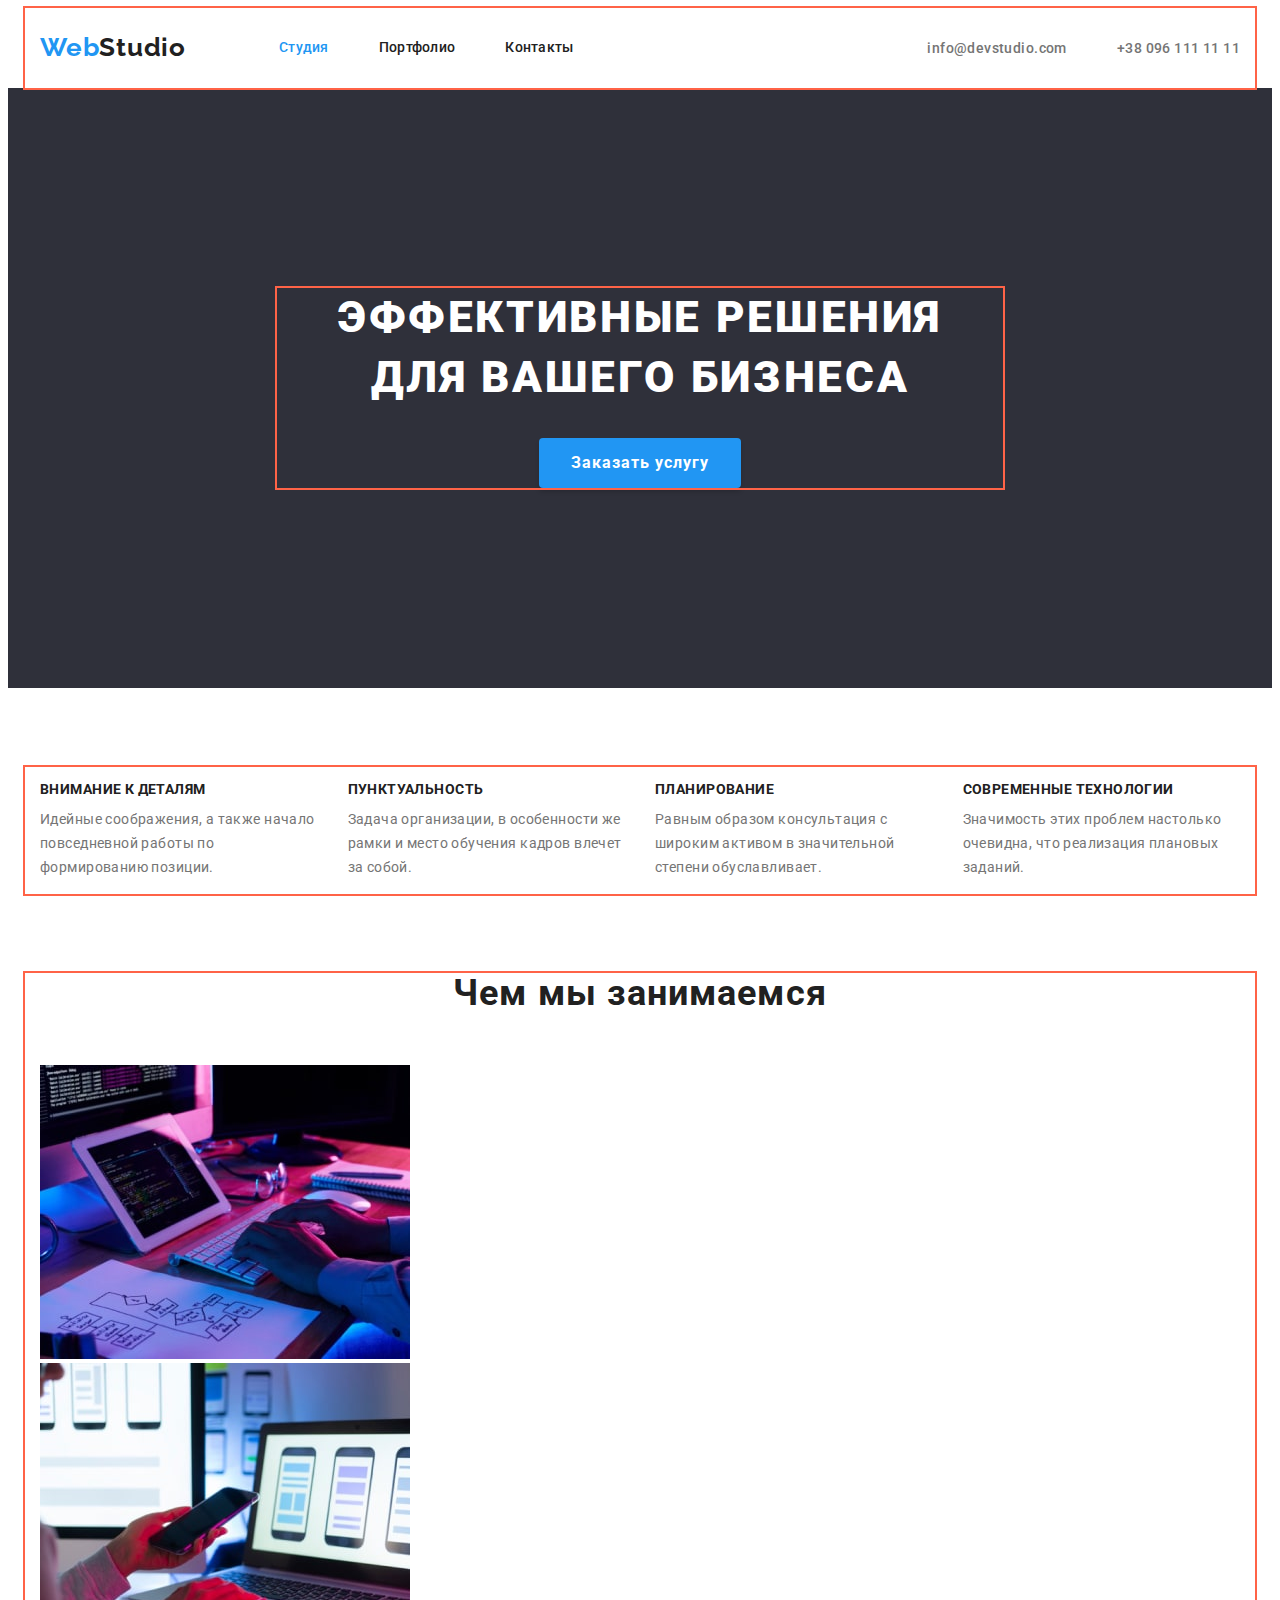
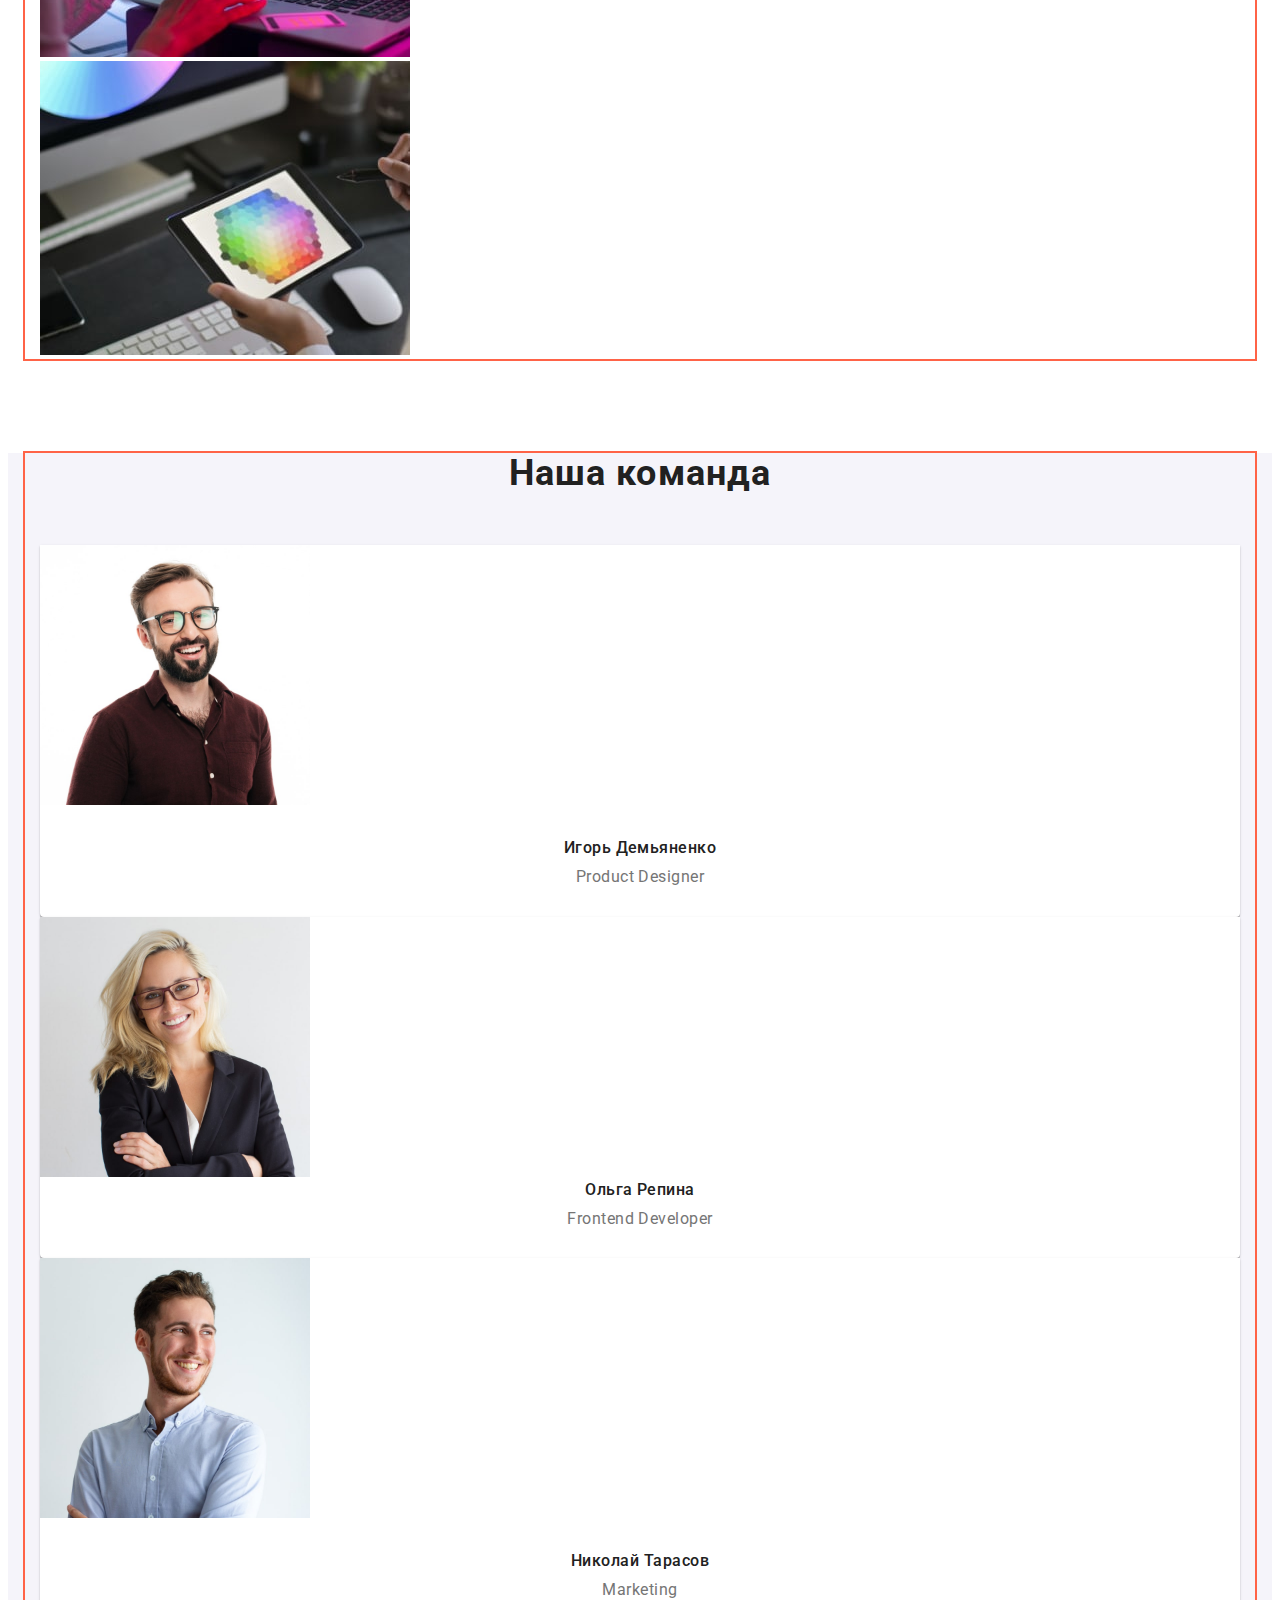
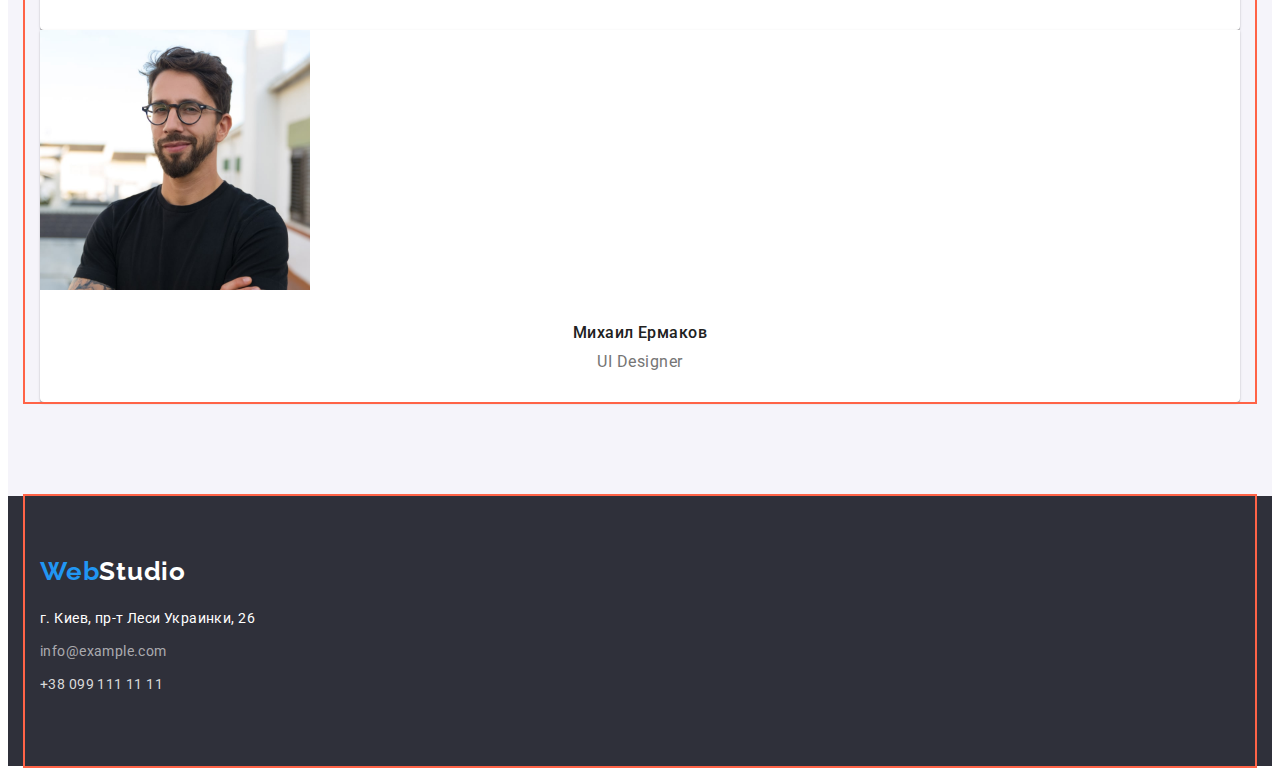
==== index.html @ 663b3d49 "add flex footer" ====
<!DOCTYPE html>
<html lang="ru">
  <head>
    <meta charset="UTF-8" />
    <meta http-equiv="X-UA-Compatible" content="IE=edge" />
    <meta name="viewport" content="width=device-width, initial-scale=1.0" />
    <title>WebStudio</title>
    <link rel="preconnect" href="https://fonts.googleapis.com" />
    <link rel="preconnect" href="https://fonts.gstatic.com" crossorigin />
    <link
      href="https://fonts.googleapis.com/css2?family=Raleway:wght@700&family=Roboto:wght@400;500;700;900&display=swap"
      rel="stylesheet"
    />
    <link
      rel="stylesheet"
      href="https://cdnjs.cloudflare.com/ajax/libs/modern-normalize/1.1.0/modern-normalize.min.css"
      integrity="sha512-wpPYUAdjBVSE4KJnH1VR1HeZfpl1ub8YT/NKx4PuQ5NmX2tKuGu6U/JRp5y+Y8XG2tV+wKQpNHVUX03MfMFn9Q=="
      crossorigin="anonymous"
      referrerpolicy="no-referrer"
    />
    <link rel="stylesheet" href="./css/styles.css" />
  </head>
  <body>
    <header class="header">
      <div class="container page-studia">
        <a href="./index.html" lang="en" class="header-web link"
          >Web<span class="header-studio">Studio</span>
        </a>
        <nav>
          <ul class="header-list list">
            <li class="list-item">
              <a href="./index.html" class="header-item link current">Студия</a>
            </li>
            <li class="list-item">
              <a href="./portfolio.html" class="header-item link">Портфолио</a>
            </li>
            <li class="list-item"><a href="#" class="header-item link">Контакты</a></li>
          </ul>
        </nav>
        <ul class="header-nav list">
          <li class="nav">
            <a href="mailto:info@devstudio.com" class="header-email link">info@devstudio.com</a>
          </li>
          <li class="nav">
            <a href="tel:+380961111111" class="header-tel link">+38 096 111 11 11</a>
          </li>
        </ul>
      </div>
    </header>
    <main>
      <section class="main">
        <div class="container">
          <h1 class="main-title">Эффективные решения для вашего бизнеса</h1>
          <button type="button" class="main-btn pointer">Заказать услугу</button>
        </div>
      </section>
      <section class="features">
        <div class="container">
          <h2 class="hidden-title visually-hidden">Цели</h2>
          <ul class="special list">
            <li class="section-list">
              <h3 class="item-subtitle">Внимание к деталям</h3>
              <p class="section-text">
                Идейные соображения, а также начало повседневной работы по формированию позиции.
              </p>
            </li>
            <li class="section-list">
              <h3 class="item-subtitle">Пунктуальность</h3>
              <p class="section-text">
                Задача организации, в особенности же рамки и место обучения кадров влечет за собой.
              </p>
            </li>
            <li class="section-list">
              <h3 class="item-subtitle">Планирование</h3>
              <p class="section-text">
                Равным образом консультация с широким активом в значительной степени обуславливает.
              </p>
            </li>
            <li class="section-list">
              <h3 class="item-subtitle">Современные технологии</h3>
              <p class="section-text">
                Значимость этих проблем настолько очевидна, что реализация плановых заданий.
              </p>
            </li>
          </ul>
        </div>
      </section>
      <section class="work">
        <div class="container">
          <h2 class="title">Чем мы занимаемся</h2>
          <ul class="photo list">
            <li class="photo-item">
              <img src="./images/work-img-1.jpg" alt="website skeleton" width="370" height="294" />
            </li>
            <li class="photo-item">
              <img
                src="./images/work-img-2.jpg"
                alt="image on a mobile device"
                width="370"
                height="294"
              />
            </li>
            <li class="photo-item">
              <img src="./images/work-img-3.jpg" alt="graphic design" width="370" height="294" />
            </li>
          </ul>
        </div>
      </section>
      <section class="section-team">
        <div class="container">
          <h2 class="title">Наша команда</h2>
          <ul class="section list">
            <li class="section-item">
              <img
                src="./images/team-img-4.jpg"
                alt="Product Designer"
                width="270"
                height="260"
                class="team-link"
              />
              <h3 class="title-name">Игорь Демьяненко</h3>
              <p lang="en" class="title-work">Product Designer</p>
            </li>
            <li class="section-item">
              <img src="./images/team-img-5.jpg" alt="Frontend Developer" width="270" height="260
              class="team-link"" />
              <h3 class="title-name">Ольга Репина</h3>
              <p lang="en" class="title-work">Frontend Developer</p>
            </li>
            <li class="section-item">
              <img
                src="./images/team-img-6.jpg"
                alt="Marketing"
                width="270"
                height="260"
                class="team-link"
              />
              <h3 class="title-name">Николай Тарасов</h3>
              <p lang="en" class="title-work">Marketing</p>
            </li>
            <li class="section-item">
              <img
                src="./images/team-img-7.jpg"
                alt="UI Designer"
                width="270"
                height="260"
                class="team-link"
              />
              <h3 class="title-name">Михаил Ермаков</h3>
              <p lang="en" class="title-work">UI Designer</p>
            </li>
          </ul>
        </div>
      </section>
    </main>
    <footer class="footer">
      <div class="container">
        <div class="page-logo">
          <a href="./index.html" lang="en" class="footer-web link"
            >Web<span class="footer-studio">Studio</span>
          </a>
        </div>
        <div class="main-address">
          <address class="foooter-addresss">
            <p class="footer-text">г. Киев, пр-т Леси Украинки, 26</p>
            <ul class="footer-list list">
              <li class="footer-item">
                <a href="mailto:info@example.com" class="footer-email link">info@example.com</a>
              </li>
              <li class="footer-item">
                <a href="tel:+380991111111" class="tel link">+38 099 111 11 11</a>
              </li>
            </ul>
          </address>
        </div>
      </div>
    </footer>
  </body>
</html>
---- css/styles.css ----
:root {
  --background-color: #ffffff;
  --primary-text-color: #757575;
  --title-text-color: #212121;
  --accent-color: #2196f3;
  --primary-btn-color: #ffffff;
  --background-btn-color: #2196f3;
  --accent-bnt-color: #188ce8;
  --background-main-color: #2f303a;
  --main-title-color: #ffffff;
  --section-team-color: #f5f4fa;
  --footer-tel-color: #d9d9d9;
}
body {
  background-color: var(--background-color);
  color: var(--primary-text-color);
  font-family: 'Roboto', sans-serif;
}
.list {
  margin: 0;
  padding: 0;
  list-style: none;
}
.link {
  text-decoration: none;
}
.visually-hidden {
  position: absolute;
  width: 1px;
  height: 1px;
  margin: -1px;
  border: 0;
  padding: 0;
  white-space: nowrap;
  clip-path: inset(100%);
  clip: rect(0 0 0 0);
  overflow: hidden;
}
.header {
  background-color: var(--background-color);
}
p,
h1,
h2,
h3,
h4,
h5,
h6 {
  margin: 0;
}
ul {
  margin: 0;
  padding-left: 0;
}

.container {
  margin-left: auto;
  margin-right: auto;
  max-width: 1200px;
  padding-left: 15px;
  padding-right: 15px;
  outline: 2px solid tomato;
}

.header-web {
  font-family: 'Raleway';
  font-style: normal;
  font-weight: 700;
  font-size: 26px;
  line-height: 1.9px;
  letter-spacing: 0.03em;
  color: var(--accent-color);
}
.header-studio {
  font-family: 'Raleway';
  font-style: normal;
  font-weight: 700;
  font-size: 26px;
  line-height: 1.9px;
  letter-spacing: 0.03em;
  color: var(--title-text-color);
}
.page-studia {
  display: flex;
  align-items: center;
}
.page-header {
  display: flex;
  align-items: center;
}

.header-list {
  display: flex;
  margin-left: 93px;
}
.header-list .list-item {
  margin-right: 50px;
}
.header-list .list-item:last-child {
  margin-right: 0;
}
.header-item {
  display: block;
  margin-left: auto;
  padding: 32px 0;

  font-weight: 500;
  font-size: 14px;
  line-height: 1.14;
  letter-spacing: 0.02em;
  color: var(--title-text-color);
}
.header-item.current,
.header-item:hover,
.header-item:focus,
.header-email:hover,
.header-email:focus,
.header-tel:hover,
.header-tel:focus,
.footer-email:hover,
.footer-email:focus,
.tel:hover,
.tel:focus,
.footer-tel:hover,
.footer-tel:focus {
  color: var(--accent-color);
}
.header-nav {
  display: flex;
  margin-left: auto;
}
.header-nav .nav + .nav {
  margin-left: 50px;
}

.header-email,
.header-tel {
  font-style: normal;
  font-weight: 500;
  font-size: 14px;
  line-height: 1.14;
  letter-spacing: 0.03em;
  color: var(--primary-text-color);
}

.main {
  background-color: var(--background-main-color);
  padding-top: 200px;
  padding-bottom: 200px;
}

.footer {
  background-color: var(--background-main-color);
}

.main .container {
  width: 696px;
}
.main-title {
  margin-bottom: 30px;

  font-weight: 900;
  font-size: 44px;
  line-height: 1.36;
  text-align: center;
  letter-spacing: 0.06em;
  text-transform: uppercase;
  color: var(--main-title-color);
}
.main-btn {
  display: block;
  margin: 0 auto;
  padding: 10px 32px;

  background: var(--background-btn-color);
  box-shadow: 0px 4px 4px rgba(0, 0, 0, 0.15);
  border-radius: 4px;
  font-family: inherit;
  font-weight: 700;
  font-size: 16px;
  line-height: 1.88;
  display: flex;
  align-items: center;
  text-align: center;
  letter-spacing: 0.06em;
  color: var(--primary-btn-color);
  border: 0;
  cursor: pointer;
}
.main-btn:hover,
.main-btn:focus {
  background-color: var(--accent-bnt-color);
}

/* секции*/
.features {
  padding: 94px 0;
}
.work {
  padding-bottom: 94px;
}

.item-subtitle {
  margin-bottom: 10px;

  font-weight: 700;
  font-size: 14px;
  line-height: 1.14;
  letter-spacing: 0.03em;
  text-transform: uppercase;
  color: var(--title-text-color);
}
.special {
  display: flex;
  margin: -15px;
}
.section-item {
  background-color: var(--background-color);
  box-shadow: 0px 1px 3px rgba(0, 0, 0, 0.12), 0px 1px 1px rgba(0, 0, 0, 0.14),
    0px 2px 1px rgba(0, 0, 0, 0.2);
  border-radius: 0px 0px 4px 4px;
}
.section-list {
  margin: 15px;
  flex-basis: calc(100% / 4 - 30px);
}
.section-text {
  font-size: 14px;
  line-height: 1.71;
  letter-spacing: 0.03em;
  color: var(--primary-text-color);
}
.section-team {
  padding-bottom: 94px;
  background-color: var(--section-team-color);
}
.title {
  margin-top: 0;
  margin-bottom: 50px;

  font-weight: 700;
  font-size: 36px;
  line-height: 1.16;
  text-align: center;
  letter-spacing: 0.03em;
  color: var(--title-text-color);
}
.team-link {
  margin-bottom: 30px;
}
.title-name {
  margin-bottom: 10px;

  font-weight: 500;
  font-size: 16px;
  line-height: 1.18;
  text-align: center;
  letter-spacing: 0.03em;
  color: var(--title-text-color);
}
.title-work {
  padding-bottom: 30px;
  font-size: 16px;
  line-height: 1.18;
  text-align: center;
  letter-spacing: 0.03em;
  color: var(--primary-text-color);
}
.tel {
  font-style: normal;
  font-size: 14px;
  line-height: 1.71;
  letter-spacing: 0.03em;
  color: var(--footer-tel-color);
}
/* button potfolio*/
.page-header {
  margin-bottom: 94px;
}
.projects {
  padding-bottom: 94px;
}

.portfolio-list {
  display: flex;
  justify-content: center;
  margin-bottom: 50px;
  color: var(--title-text-color);
}

.portfolio-btn {
  padding: 6px 22px;
  background-color: #f5f4fa;
  border: 0;
  font-family: inherit;
  font-style: normal;
  font-weight: 500;
  font-size: 16px;
  line-height: 1.62;
  text-align: center;
  letter-spacing: 0.03em;
  color: var(--title-text-color);
}
.portfolio-btn:hover,
.portfolio-btn:focus {
  box-shadow: 0px 3px 1px rgba(0, 0, 0, 0.1), 0px 1px 2px rgba(0, 0, 0, 0.08),
    0px 2px 2px rgba(0, 0, 0, 0.12);
  border-radius: 4px;
  background-color: var(--background-btn-color);
  color: var(--primary-btn-color);
}
.portfolio-btn.primary {
  background-color: var(--background-btn-color);
  color: var(--primary-btn-color);
  box-shadow: 0px 3px 1px rgba(0, 0, 0, 0.1), 0px 1px 2px rgba(0, 0, 0, 0.08),
    0px 2px 2px rgba(0, 0, 0, 0.12);
  border-radius: 4px;
}

.portfolio-list .button-item {
  margin-right: 8px;
}
.portfolio-list .button-item:last-child {
  margin: 0;
}
.card {
  display: flex;
  flex-wrap: wrap;
}
.page-container {
  padding-left: 0;
  padding-right: 0;
}
.card-item {
  flex-basis: calc((100% - 2 * 30px) / 3);
  background: #ffffff;
  border: 1px solid #eeeeee;
  margin-right: 30px;
  margin-bottom: 30px;
}
.card-item:nth-child(3n) {
  margin-right: 0;
}
.card-item:nth-last-child(-n + 3) {
  margin-bottom: 0;
}
.card-subtitle {
  margin-bottom: 4px;

  font-weight: 700;
  font-size: 18px;
  line-height: 2;
  letter-spacing: 0.06em;
  color: var(--title-text-color);
}
.card-text {
  font-size: 16px;
  line-height: 1.87;
  letter-spacing: 0.03em;
  color: var(--primary-text-color);
}

.page-card {
  margin: 20px 24px;
}
/*footer*/
.footer-web {
  font-family: 'Raleway';
  font-style: normal;
  font-weight: 700;
  font-size: 26px;
  line-height: 1.19;
  letter-spacing: 0.03em;
  color: var(--accent-color);
}
.footer-studio {
  font-family: 'Raleway';
  font-style: normal;
  font-weight: 700;
  font-size: 26px;
  line-height: 1.19;
  letter-spacing: 0.03em;
  color: var(--main-title-color);
}

.page-logo {
  padding-top: 60px;
  margin-bottom: 20px;
}

.main-address {
  display: inline-block;
  width: 330px;
  padding-bottom: 60px;
}
.footer-text {
  margin-bottom: 9px;
  font-style: normal;
  font-size: 14px;
  line-height: 1.71;
  letter-spacing: 0.03em;
  color: var(--main-title-color);
}
.footer-email,
.footer-tel {
  font-style: normal;
  font-size: 14px;
  line-height: 1.71;
  letter-spacing: 0.03em;
  color: rgba(255, 255, 255, 0.6);
}
.footer-item {
  margin-bottom: 9px;
}
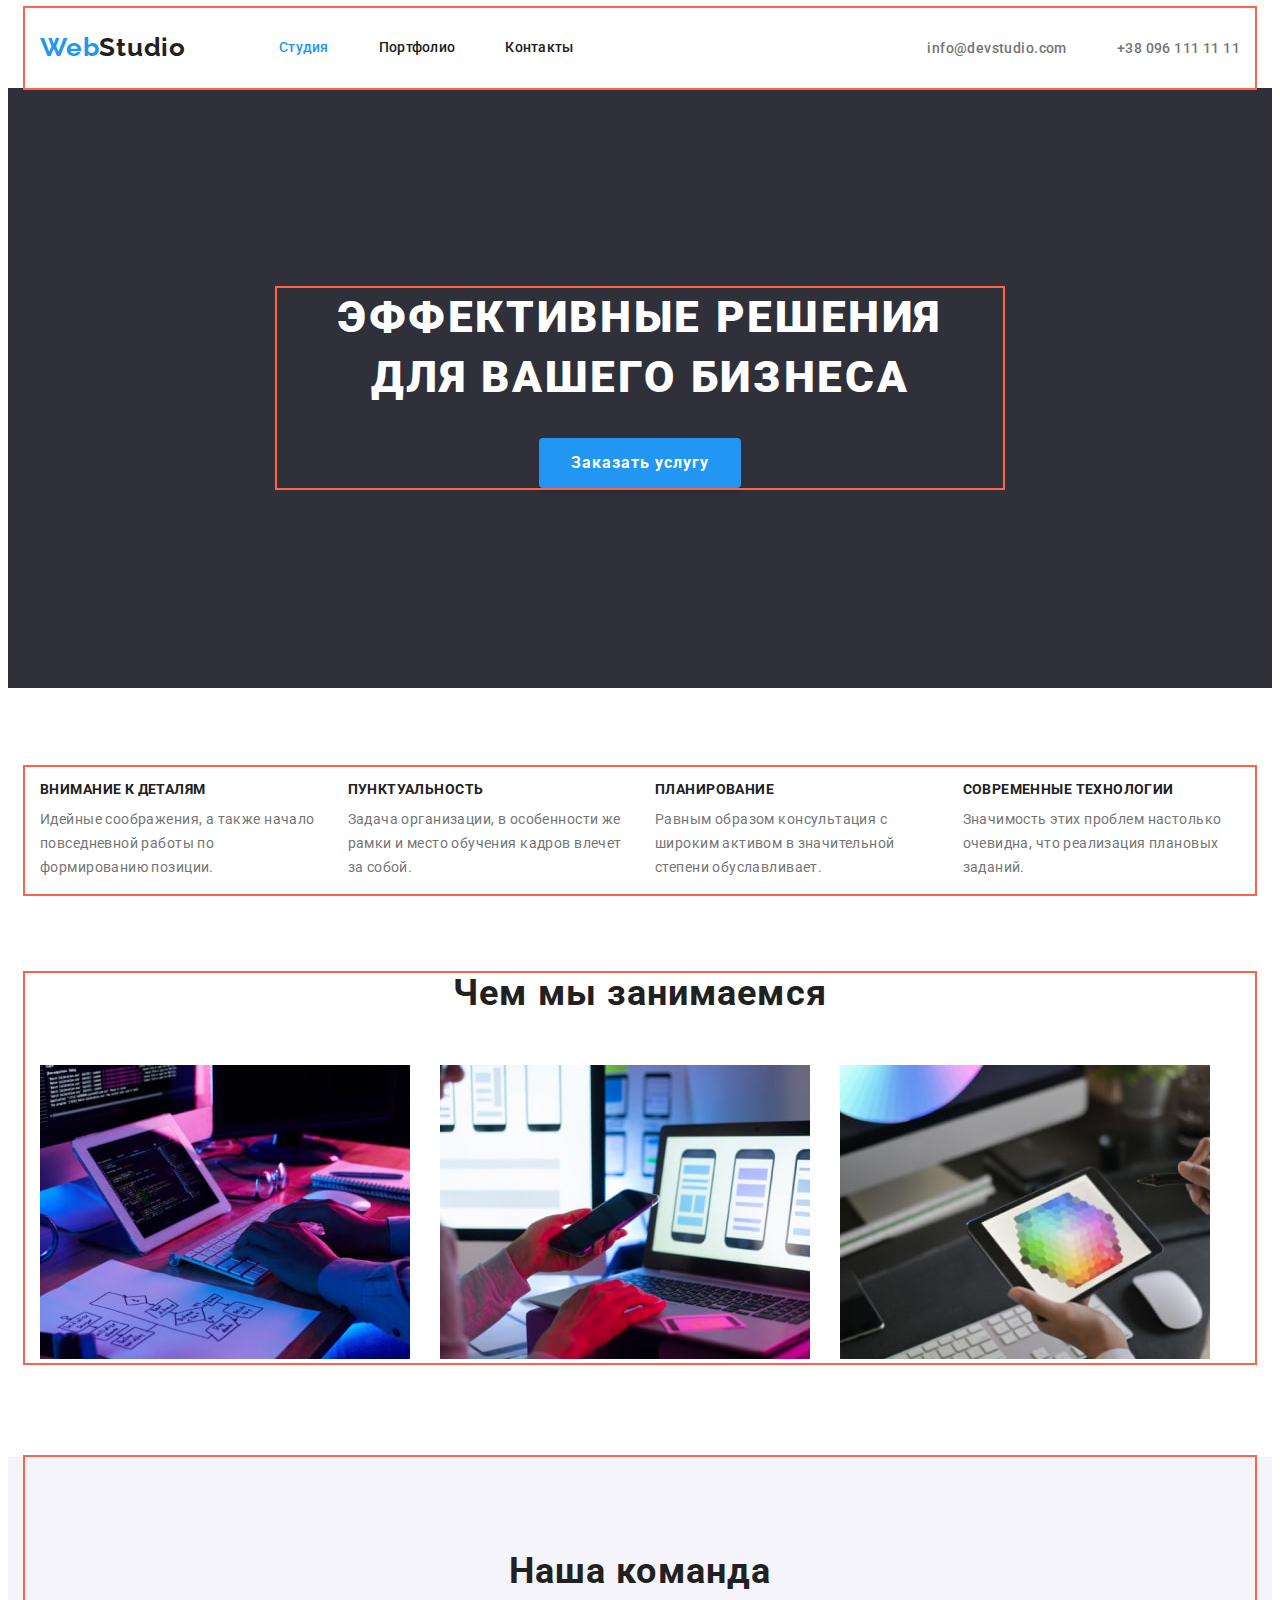
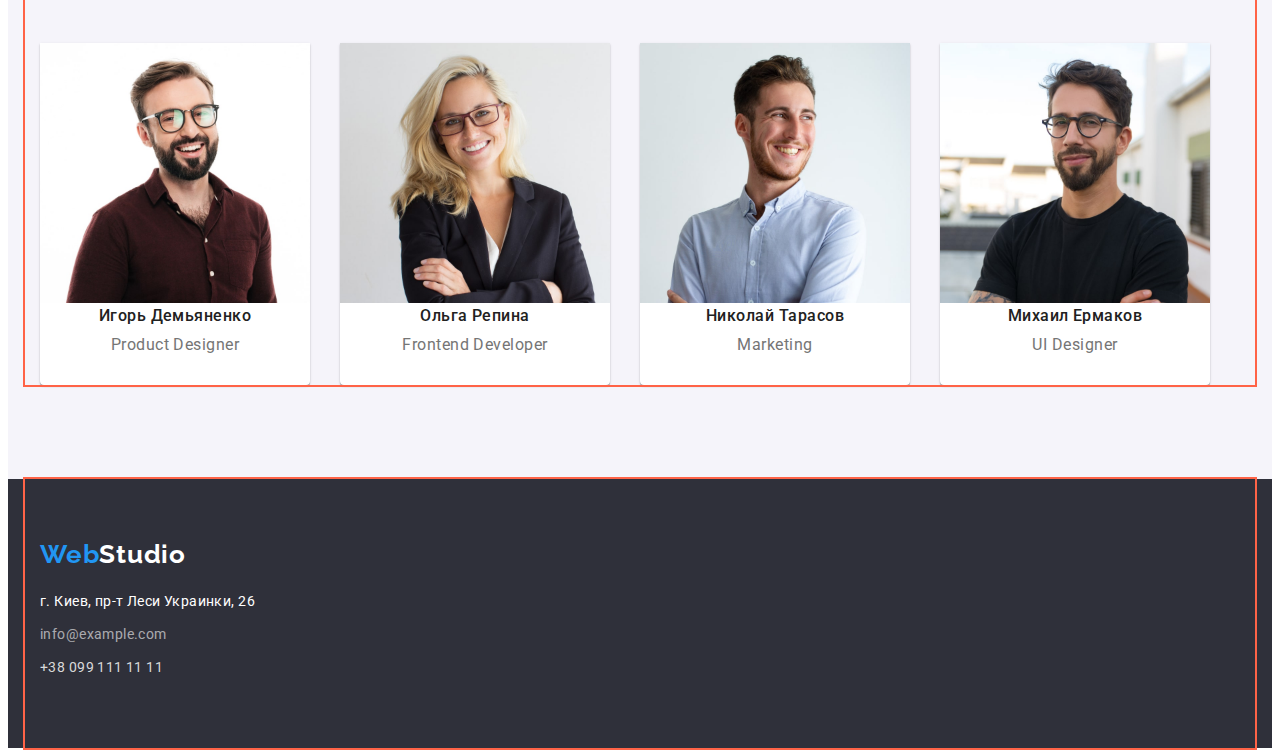
==== commit 0f5665a0: "addd flexbox section 3" ====
--- a/index.html
+++ b/index.html
@@ -87,7 +87,7 @@
       </section>
       <section class="work">
         <div class="container">
-          <h2 class="title">Чем мы занимаемся</h2>
+          <h2 class="title page-title">Чем мы занимаемся</h2>
           <ul class="photo list">
             <li class="photo-item">
               <img src="./images/work-img-1.jpg" alt="website skeleton" width="370" height="294" />
--- a/css/styles.css
+++ b/css/styles.css
@@ -214,12 +214,20 @@
   display: flex;
   margin: -15px;
 }
+.section {
+  display: flex;
+  flex-wrap: wrap;
+}
 .section-item {
   background-color: var(--background-color);
   box-shadow: 0px 1px 3px rgba(0, 0, 0, 0.12), 0px 1px 1px rgba(0, 0, 0, 0.14),
     0px 2px 1px rgba(0, 0, 0, 0.2);
   border-radius: 0px 0px 4px 4px;
 }
+.section-item:not(:last-child) {
+  margin-right: 30px;
+}
+
 .section-list {
   margin: 15px;
   flex-basis: calc(100% / 4 - 30px);
@@ -234,7 +242,9 @@
   padding-bottom: 94px;
   background-color: var(--section-team-color);
 }
+
 .title {
+  padding-top: 94px;
   margin-top: 0;
   margin-bottom: 50px;
 
@@ -245,7 +255,20 @@
   letter-spacing: 0.03em;
   color: var(--title-text-color);
 }
-.team-link {
+.page-title {
+  padding-top: 0;
+}
+.photo {
+  display: flex;
+  flex-wrap: wrap;
+}
+.photo-item {
+  margin-right: 30px;
+}
+.photo-item:last-child {
+  margin: 0;
+}
+. .team-link {
   margin-bottom: 30px;
 }
 .title-name {
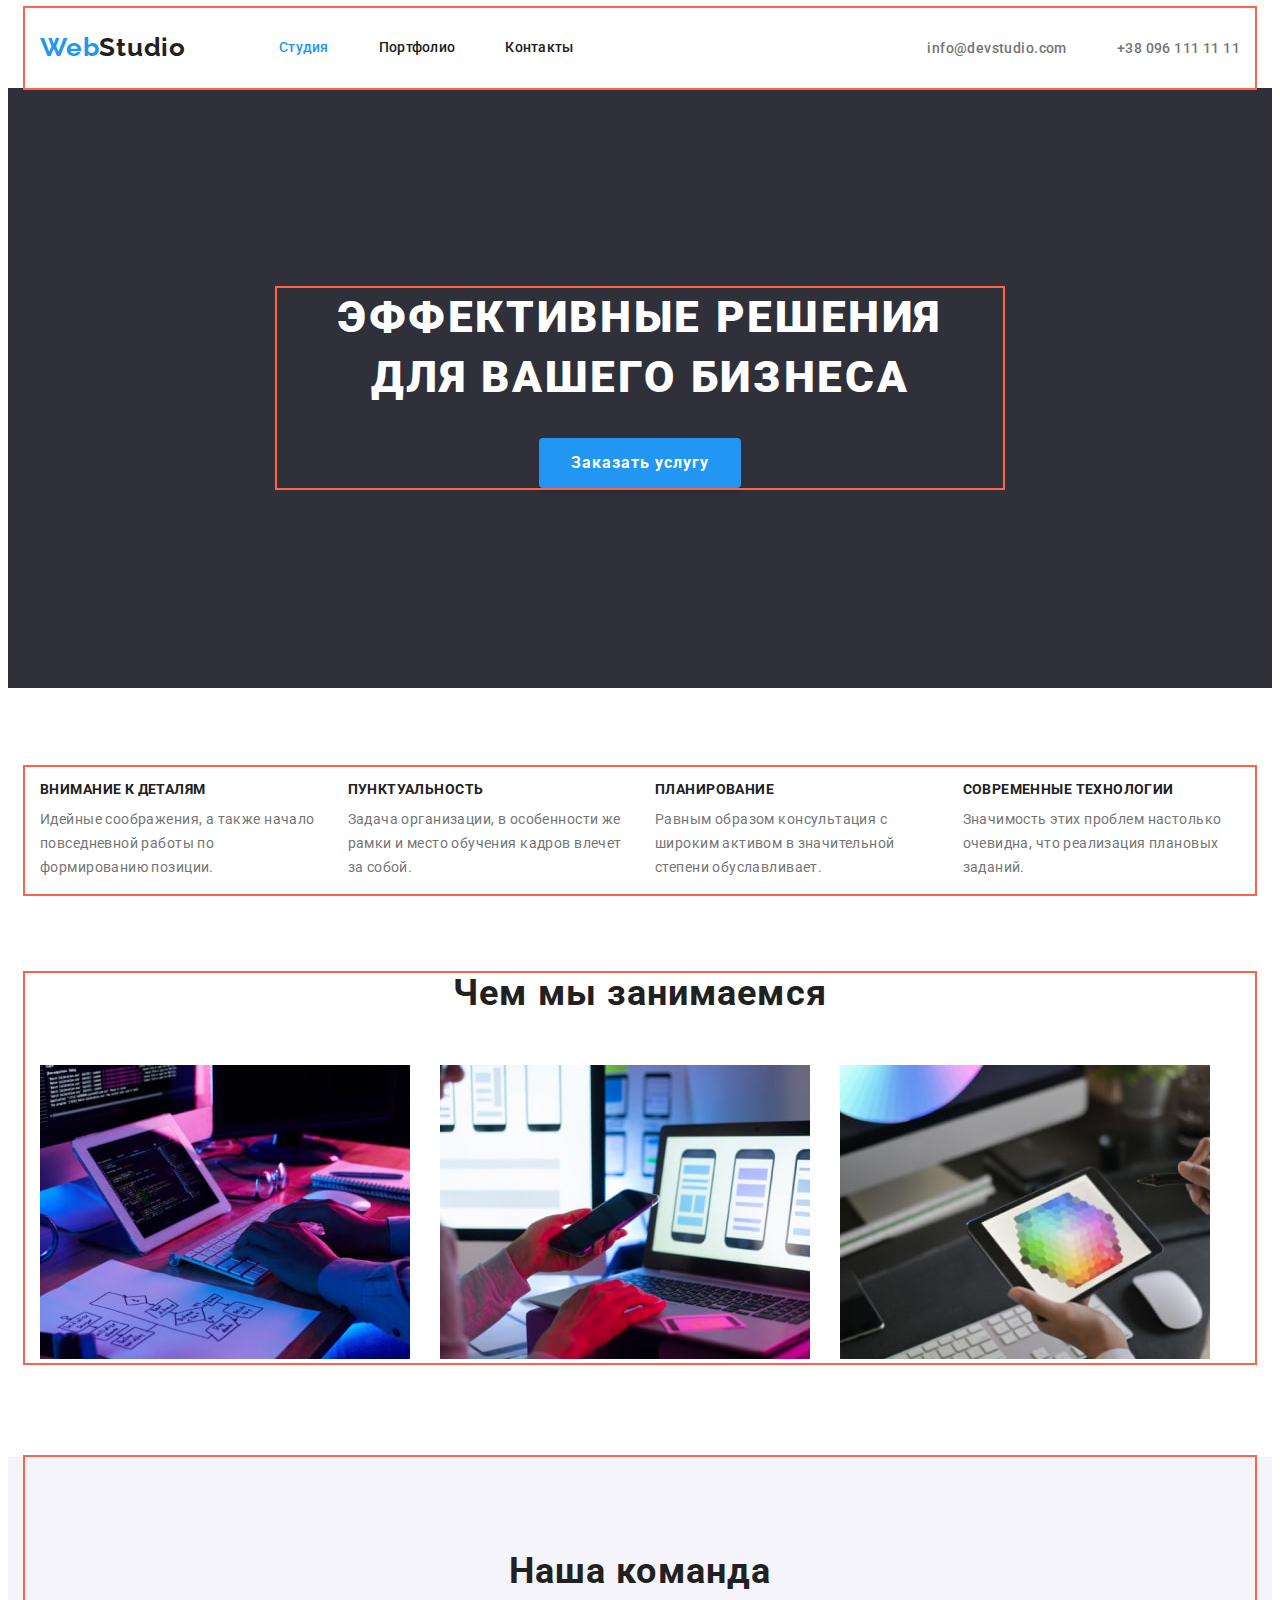
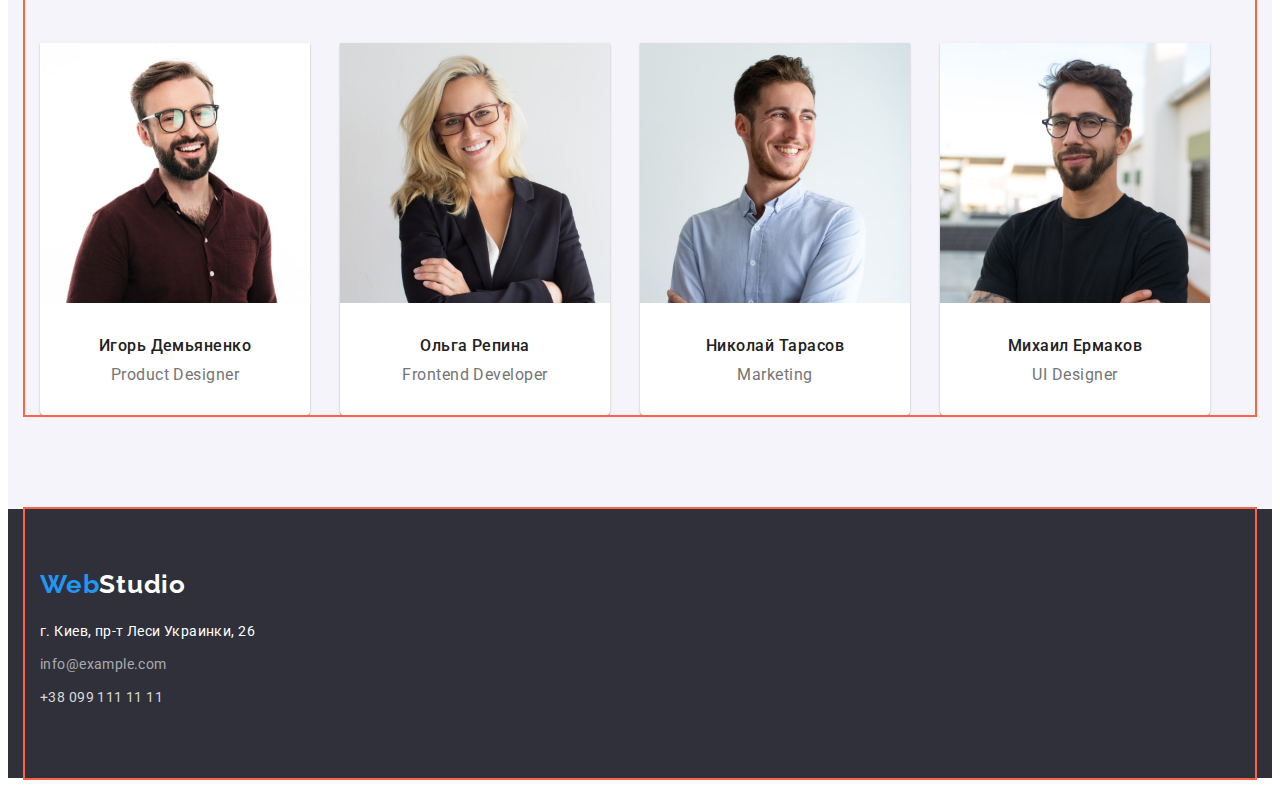
==== commit 04bb534d: "add flexbox" ====
--- a/index.html
+++ b/index.html
@@ -122,8 +122,13 @@
               <p lang="en" class="title-work">Product Designer</p>
             </li>
             <li class="section-item">
-              <img src="./images/team-img-5.jpg" alt="Frontend Developer" width="270" height="260
-              class="team-link"" />
+              <img
+                src="./images/team-img-5.jpg"
+                alt="Frontend Developer"
+                width="270"
+                height="260"
+                class="team-link"
+              />
               <h3 class="title-name">Ольга Репина</h3>
               <p lang="en" class="title-work">Frontend Developer</p>
             </li>
--- a/css/styles.css
+++ b/css/styles.css
@@ -268,7 +268,7 @@
 .photo-item:last-child {
   margin: 0;
 }
-. .team-link {
+.team-link {
   margin-bottom: 30px;
 }
 .title-name {
@@ -282,7 +282,7 @@
   color: var(--title-text-color);
 }
 .title-work {
-  padding-bottom: 30px;
+  margin-bottom: 30px;
   font-size: 16px;
   line-height: 1.18;
   text-align: center;
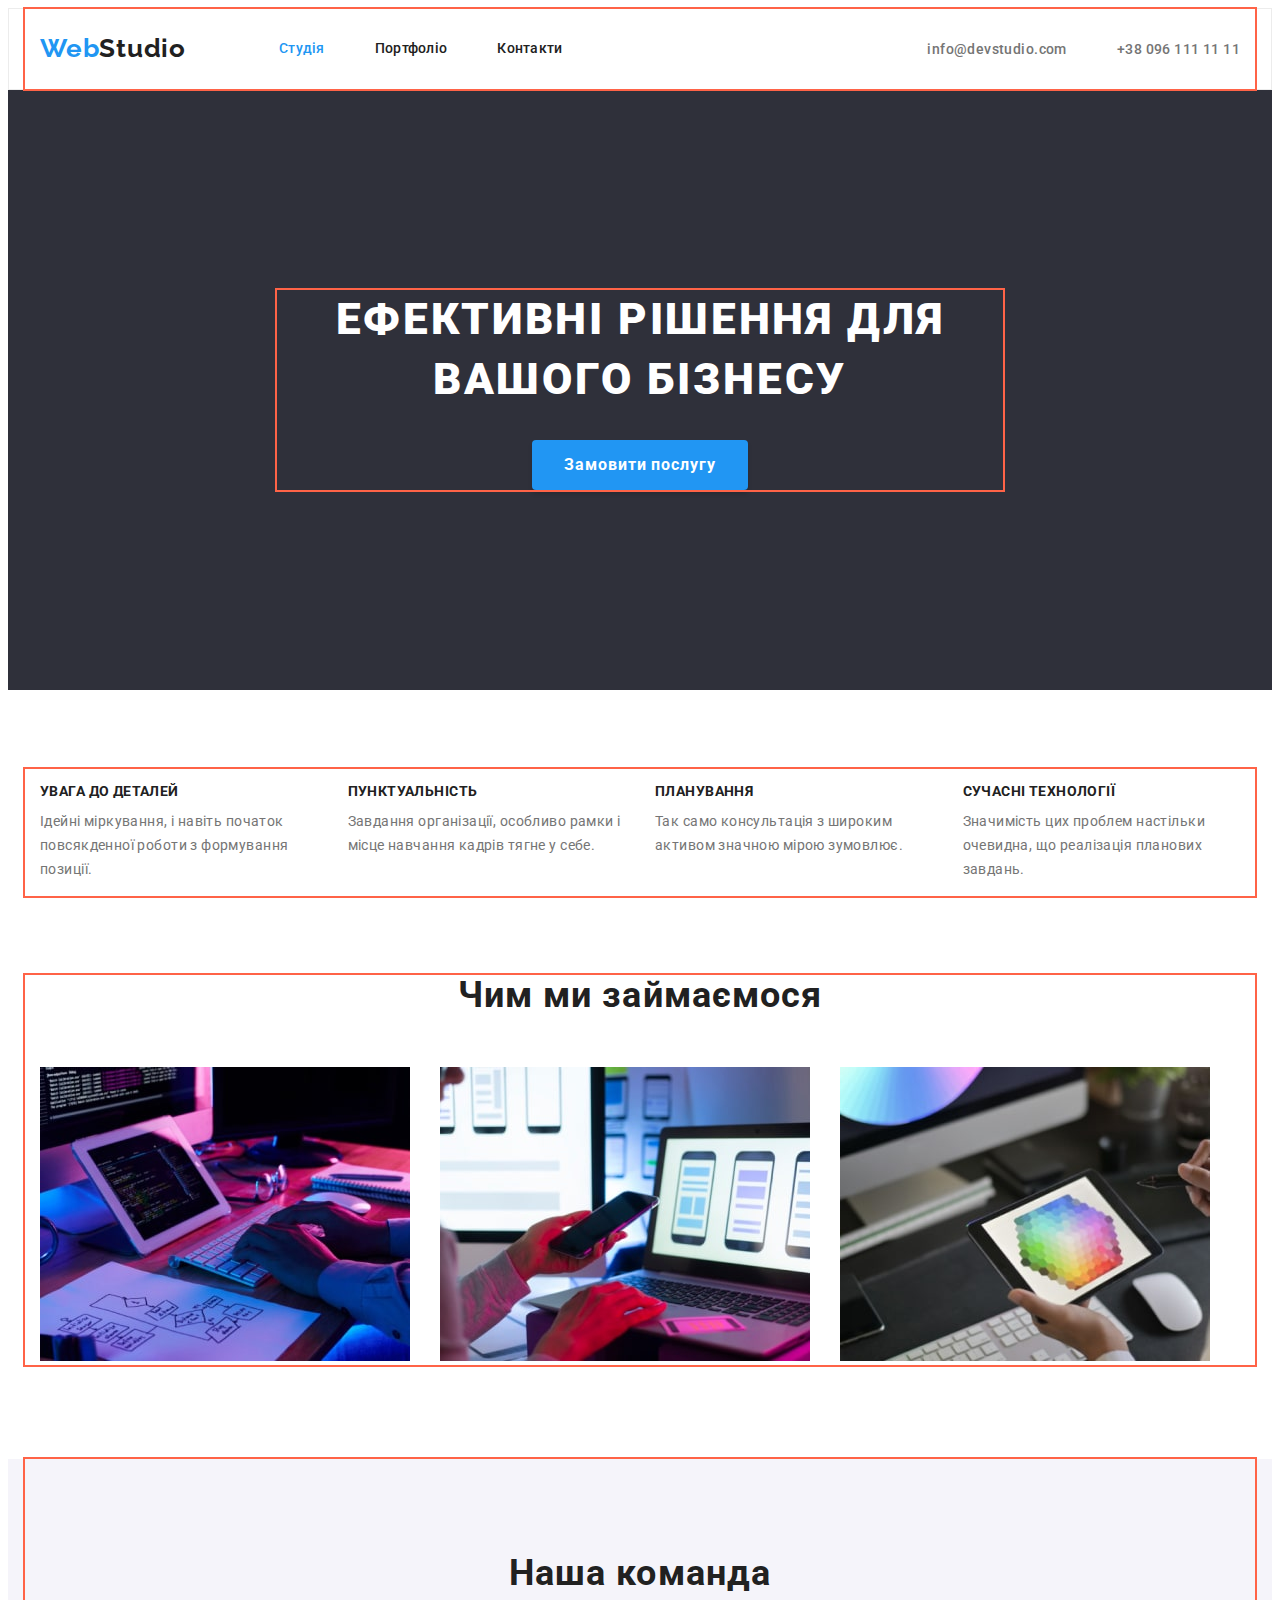
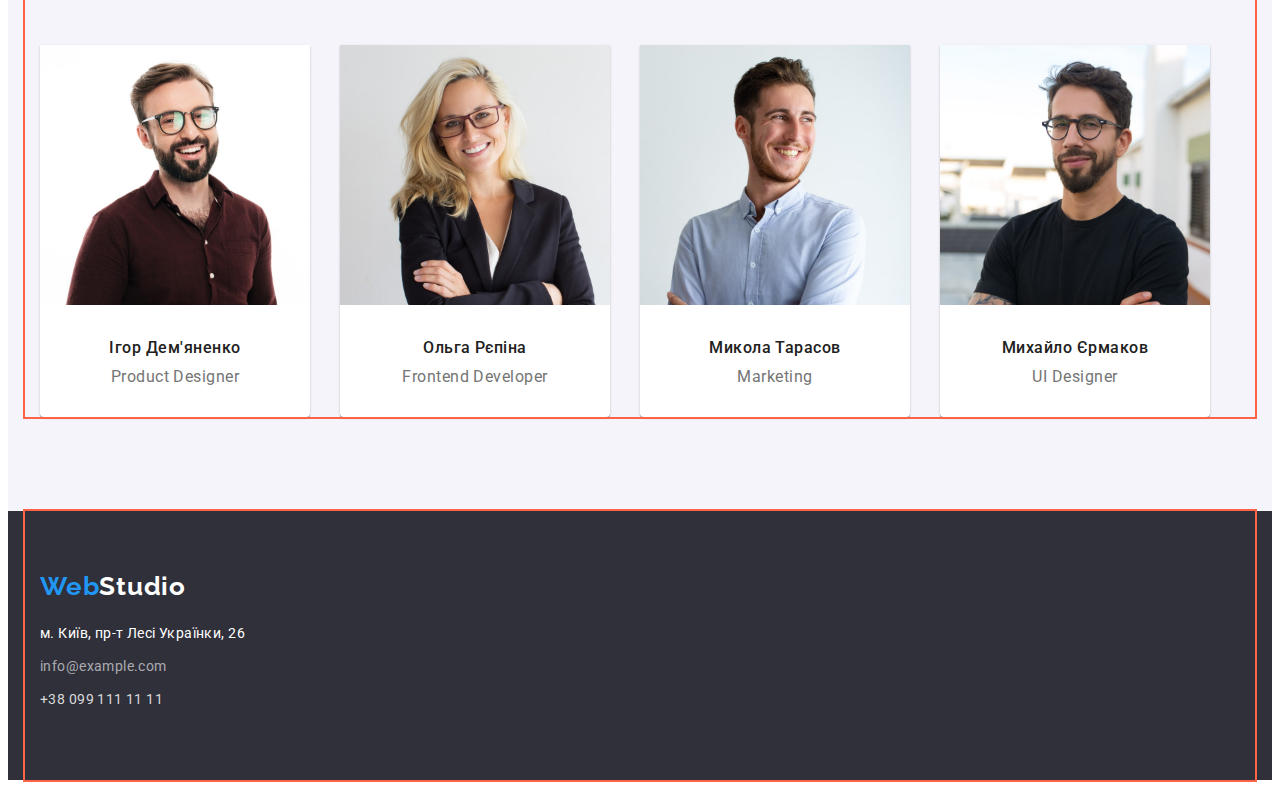
==== commit 31b98b3b: "correct language" ====
--- a/index.html
+++ b/index.html
@@ -1,5 +1,5 @@
 <!DOCTYPE html>
-<html lang="ru">
+<html lang="uk">
   <head>
     <meta charset="UTF-8" />
     <meta http-equiv="X-UA-Compatible" content="IE=edge" />
@@ -29,12 +29,12 @@
         <nav>
           <ul class="header-list list">
             <li class="list-item">
-              <a href="./index.html" class="header-item link current">Студия</a>
+              <a href="./index.html" class="header-item link current">Студія</a>
             </li>
             <li class="list-item">
-              <a href="./portfolio.html" class="header-item link">Портфолио</a>
+              <a href="./portfolio.html" class="header-item link">Портфоліо</a>
             </li>
-            <li class="list-item"><a href="#" class="header-item link">Контакты</a></li>
+            <li class="list-item"><a href="#" class="header-item link">Контакти</a></li>
           </ul>
         </nav>
         <ul class="header-nav list">
@@ -50,36 +50,36 @@
     <main>
       <section class="main">
         <div class="container">
-          <h1 class="main-title">Эффективные решения для вашего бизнеса</h1>
-          <button type="button" class="main-btn pointer">Заказать услугу</button>
+          <h1 class="main-title">Ефективні рішення для вашого бізнесу</h1>
+          <button type="button" class="main-btn pointer">Замовити послугу</button>
         </div>
       </section>
       <section class="features">
         <div class="container">
-          <h2 class="hidden-title visually-hidden">Цели</h2>
+          <h2 class="hidden-title visually-hidden">Цілі</h2>
           <ul class="special list">
             <li class="section-list">
-              <h3 class="item-subtitle">Внимание к деталям</h3>
+              <h3 class="item-subtitle">УВАГА ДО ДЕТАЛЕЙ</h3>
               <p class="section-text">
-                Идейные соображения, а также начало повседневной работы по формированию позиции.
+                Ідейні міркування, і навіть початок повсякденної роботи з формування позиції.
               </p>
             </li>
             <li class="section-list">
-              <h3 class="item-subtitle">Пунктуальность</h3>
+              <h3 class="item-subtitle">ПУНКТУАЛЬНІСТЬ</h3>
               <p class="section-text">
-                Задача организации, в особенности же рамки и место обучения кадров влечет за собой.
+                Завдання організації, особливо рамки і місце навчання кадрів тягне у себе.
               </p>
             </li>
             <li class="section-list">
-              <h3 class="item-subtitle">Планирование</h3>
+              <h3 class="item-subtitle">ПЛАНУВАННЯ</h3>
               <p class="section-text">
-                Равным образом консультация с широким активом в значительной степени обуславливает.
+                Так само консультація з широким активом значною мірою зумовлює.
               </p>
             </li>
             <li class="section-list">
-              <h3 class="item-subtitle">Современные технологии</h3>
+              <h3 class="item-subtitle">СУЧАСНІ ТЕХНОЛОГІЇ</h3>
               <p class="section-text">
-                Значимость этих проблем настолько очевидна, что реализация плановых заданий.
+                Значимість цих проблем настільки очевидна, що реалізація планових завдань.
               </p>
             </li>
           </ul>
@@ -87,7 +87,7 @@
       </section>
       <section class="work">
         <div class="container">
-          <h2 class="title page-title">Чем мы занимаемся</h2>
+          <h2 class="title page-title">Чим ми займаємося</h2>
           <ul class="photo list">
             <li class="photo-item">
               <img src="./images/work-img-1.jpg" alt="website skeleton" width="370" height="294" />
@@ -118,7 +118,7 @@
                 height="260"
                 class="team-link"
               />
-              <h3 class="title-name">Игорь Демьяненко</h3>
+              <h3 class="title-name">Ігор Дем'яненко</h3>
               <p lang="en" class="title-work">Product Designer</p>
             </li>
             <li class="section-item">
@@ -129,7 +129,7 @@
                 height="260"
                 class="team-link"
               />
-              <h3 class="title-name">Ольга Репина</h3>
+              <h3 class="title-name">Ольга Рєпіна</h3>
               <p lang="en" class="title-work">Frontend Developer</p>
             </li>
             <li class="section-item">
@@ -140,7 +140,7 @@
                 height="260"
                 class="team-link"
               />
-              <h3 class="title-name">Николай Тарасов</h3>
+              <h3 class="title-name">Микола Тарасов</h3>
               <p lang="en" class="title-work">Marketing</p>
             </li>
             <li class="section-item">
@@ -151,7 +151,7 @@
                 height="260"
                 class="team-link"
               />
-              <h3 class="title-name">Михаил Ермаков</h3>
+              <h3 class="title-name">Михайло Єрмаков</h3>
               <p lang="en" class="title-work">UI Designer</p>
             </li>
           </ul>
@@ -167,7 +167,7 @@
         </div>
         <div class="main-address">
           <address class="foooter-addresss">
-            <p class="footer-text">г. Киев, пр-т Леси Украинки, 26</p>
+            <p class="footer-text">м. Київ, пр-т Лесі Українки, 26</p>
             <ul class="footer-list list">
               <li class="footer-item">
                 <a href="mailto:info@example.com" class="footer-email link">info@example.com</a>
--- a/css/styles.css
+++ b/css/styles.css
@@ -37,6 +37,7 @@
   overflow: hidden;
 }
 .header {
+  border: 1px solid #ececec;
   background-color: var(--background-color);
 }
 p,
@@ -297,7 +298,8 @@
   color: var(--footer-tel-color);
 }
 /* button potfolio*/
-.page-header {
+
+.page-hidden {
   margin-bottom: 94px;
 }
 .projects {
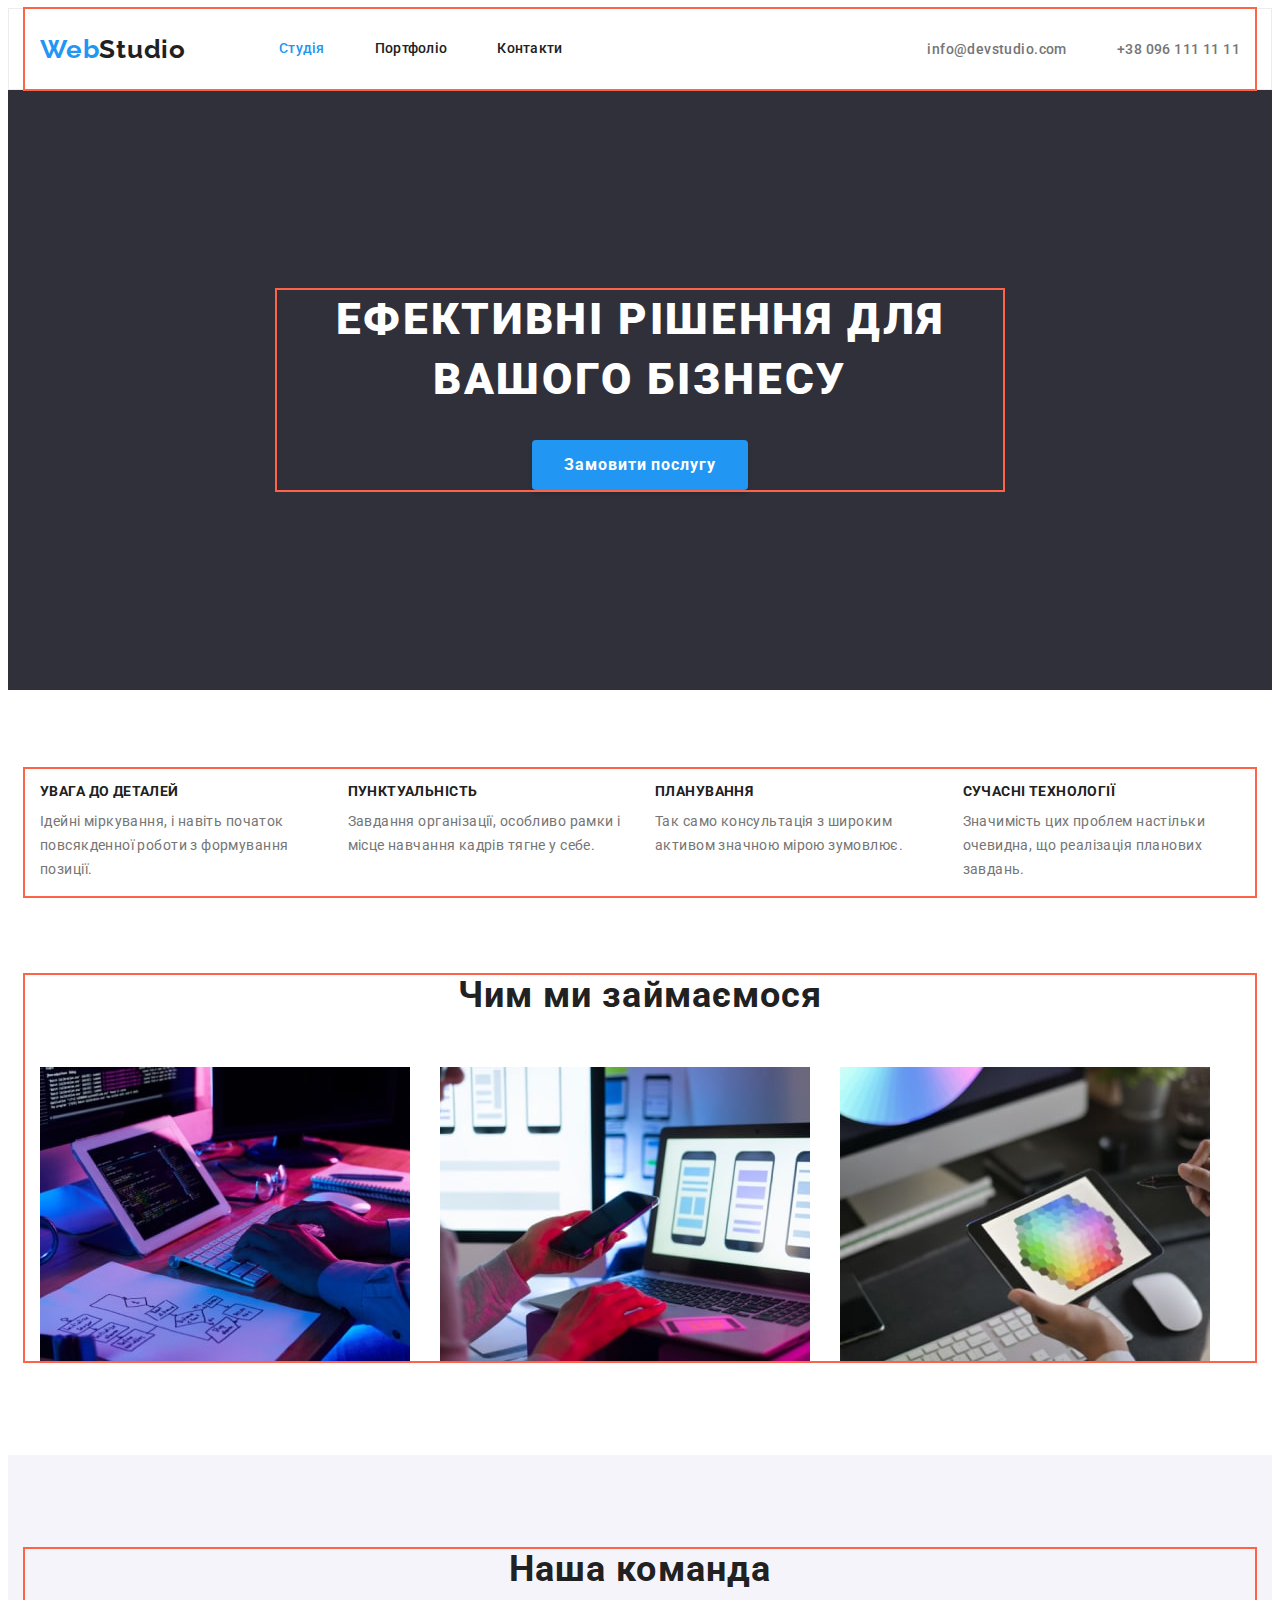
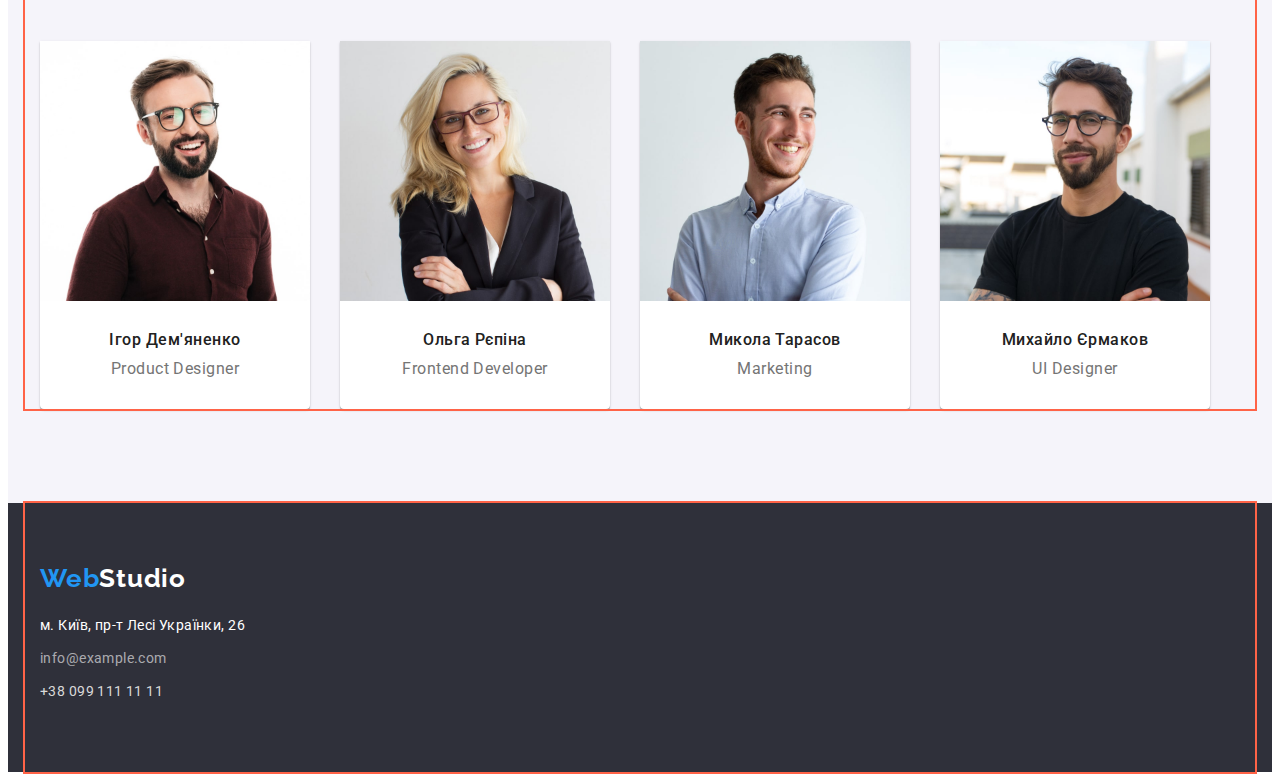
==== commit 584e5ce2: "add div" ====
--- a/index.html
+++ b/index.html
@@ -118,8 +118,10 @@
                 height="260"
                 class="team-link"
               />
-              <h3 class="title-name">Ігор Дем'яненко</h3>
-              <p lang="en" class="title-work">Product Designer</p>
+              <div class="worker">
+                <h3 class="title-name">Ігор Дем'яненко</h3>
+                <p lang="en" class="title-work">Product Designer</p>
+              </div>
             </li>
             <li class="section-item">
               <img
@@ -129,8 +131,10 @@
                 height="260"
                 class="team-link"
               />
-              <h3 class="title-name">Ольга Рєпіна</h3>
-              <p lang="en" class="title-work">Frontend Developer</p>
+              <div class="worker">
+                <h3 class="title-name">Ольга Рєпіна</h3>
+                <p lang="en" class="title-work">Frontend Developer</p>
+              </div>
             </li>
             <li class="section-item">
               <img
@@ -140,8 +144,10 @@
                 height="260"
                 class="team-link"
               />
-              <h3 class="title-name">Микола Тарасов</h3>
-              <p lang="en" class="title-work">Marketing</p>
+              <div class="worker">
+                <h3 class="title-name">Микола Тарасов</h3>
+                <p lang="en" class="title-work">Marketing</p>
+              </div>
             </li>
             <li class="section-item">
               <img
@@ -151,8 +157,10 @@
                 height="260"
                 class="team-link"
               />
-              <h3 class="title-name">Михайло Єрмаков</h3>
-              <p lang="en" class="title-work">UI Designer</p>
+              <div class="worker">
+                <h3 class="title-name">Михайло Єрмаков</h3>
+                <p lang="en" class="title-work">UI Designer</p>
+              </div>
             </li>
           </ul>
         </div>
--- a/css/styles.css
+++ b/css/styles.css
@@ -53,6 +53,11 @@
   margin: 0;
   padding-left: 0;
 }
+img {
+  display: block;
+  max-width: 100%;
+  height: auto;
+}
 
 .container {
   margin-left: auto;
@@ -64,20 +69,24 @@
 }
 
 .header-web {
+  padding: 24px 0;
+
   font-family: 'Raleway';
   font-style: normal;
   font-weight: 700;
   font-size: 26px;
-  line-height: 1.9px;
+  line-height: 1.19;
   letter-spacing: 0.03em;
   color: var(--accent-color);
 }
 .header-studio {
+  padding: 24px 0;
+
   font-family: 'Raleway';
   font-style: normal;
   font-weight: 700;
   font-size: 26px;
-  line-height: 1.9px;
+  line-height: 1.19;
   letter-spacing: 0.03em;
   color: var(--title-text-color);
 }
@@ -136,6 +145,8 @@
 
 .header-email,
 .header-tel {
+  padding: 32px 0;
+
   font-style: normal;
   font-weight: 500;
   font-size: 14px;
@@ -240,12 +251,12 @@
   color: var(--primary-text-color);
 }
 .section-team {
+  padding-top: 94px;
   padding-bottom: 94px;
   background-color: var(--section-team-color);
 }
 
 .title {
-  padding-top: 94px;
   margin-top: 0;
   margin-bottom: 50px;
 
@@ -261,7 +272,6 @@
 }
 .photo {
   display: flex;
-  flex-wrap: wrap;
 }
 .photo-item {
   margin-right: 30px;
@@ -269,8 +279,9 @@
 .photo-item:last-child {
   margin: 0;
 }
-.team-link {
-  margin-bottom: 30px;
+
+.worker {
+  padding: 30px 0;
 }
 .title-name {
   margin-bottom: 10px;
@@ -283,7 +294,6 @@
   color: var(--title-text-color);
 }
 .title-work {
-  margin-bottom: 30px;
   font-size: 16px;
   line-height: 1.18;
   text-align: center;
@@ -386,7 +396,7 @@
 }
 
 .page-card {
-  margin: 20px 24px;
+  padding: 20px 24px;
 }
 /*footer*/
 .footer-web {
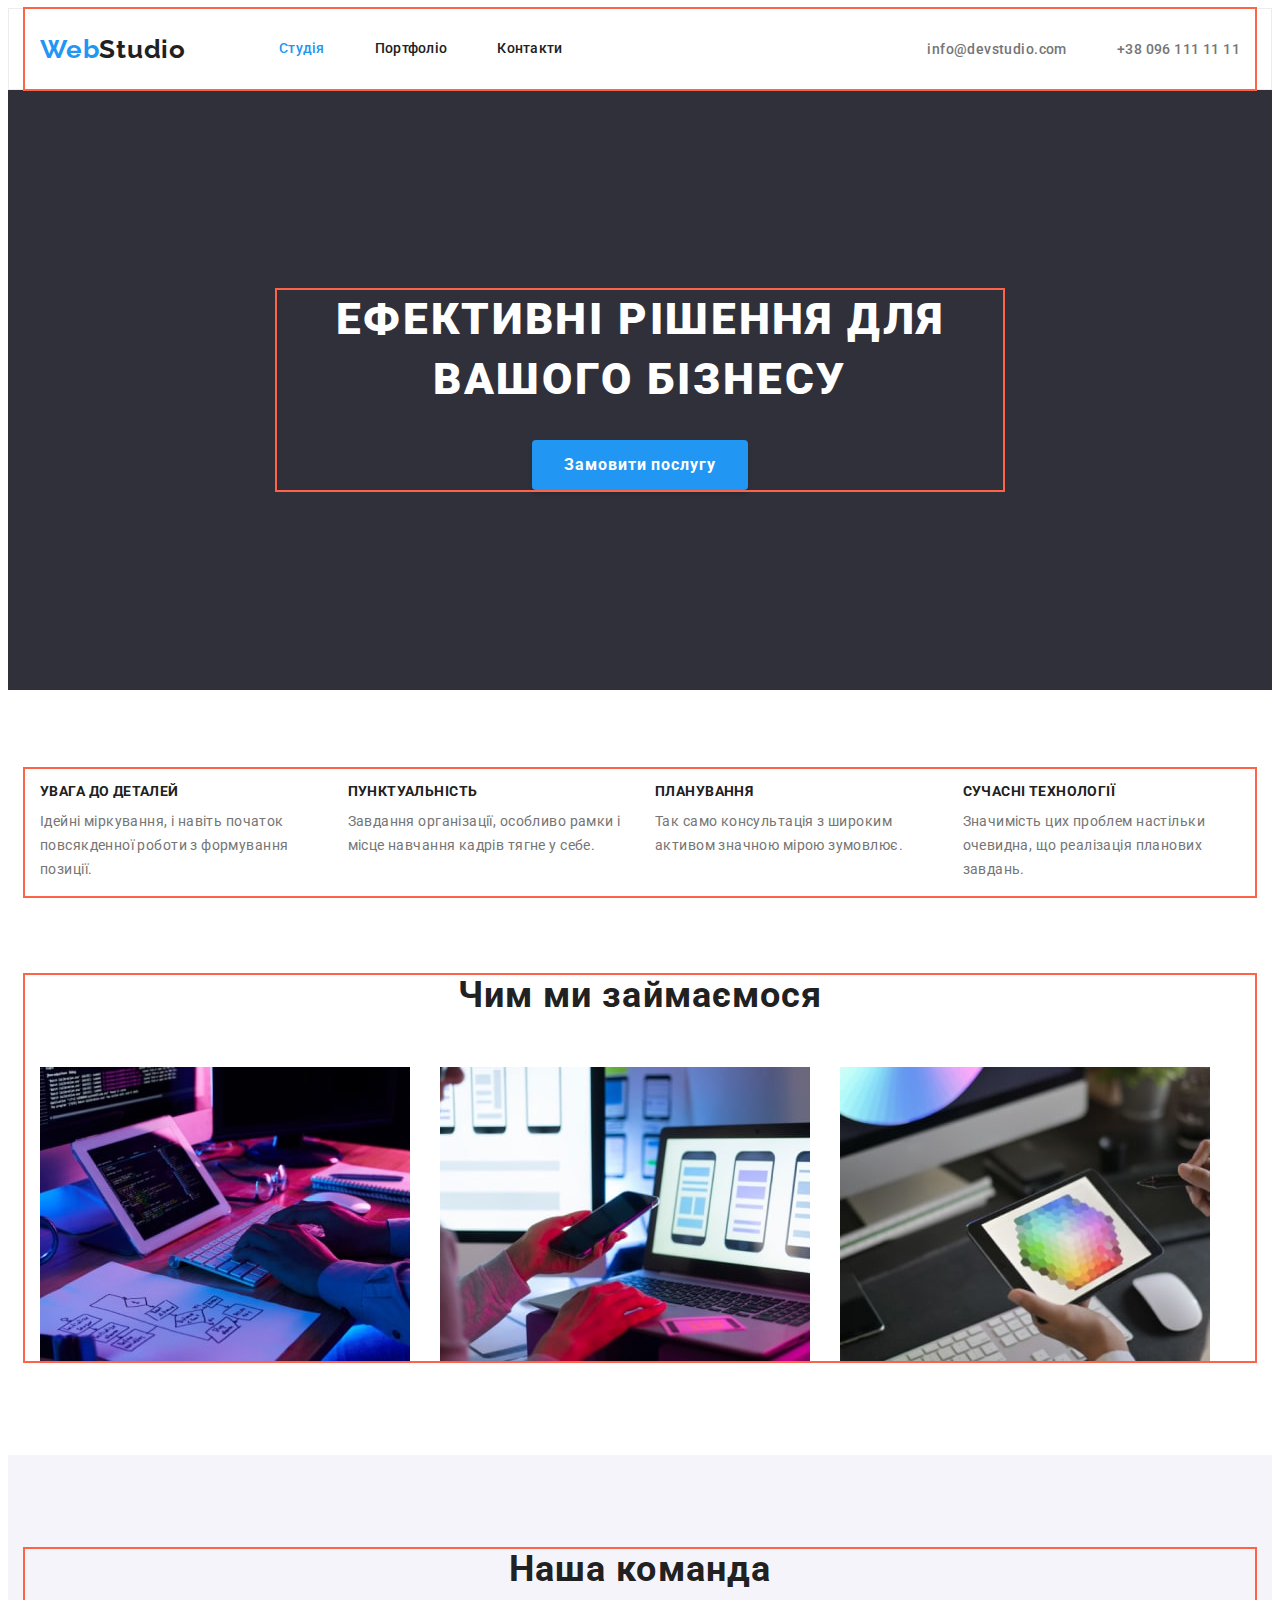
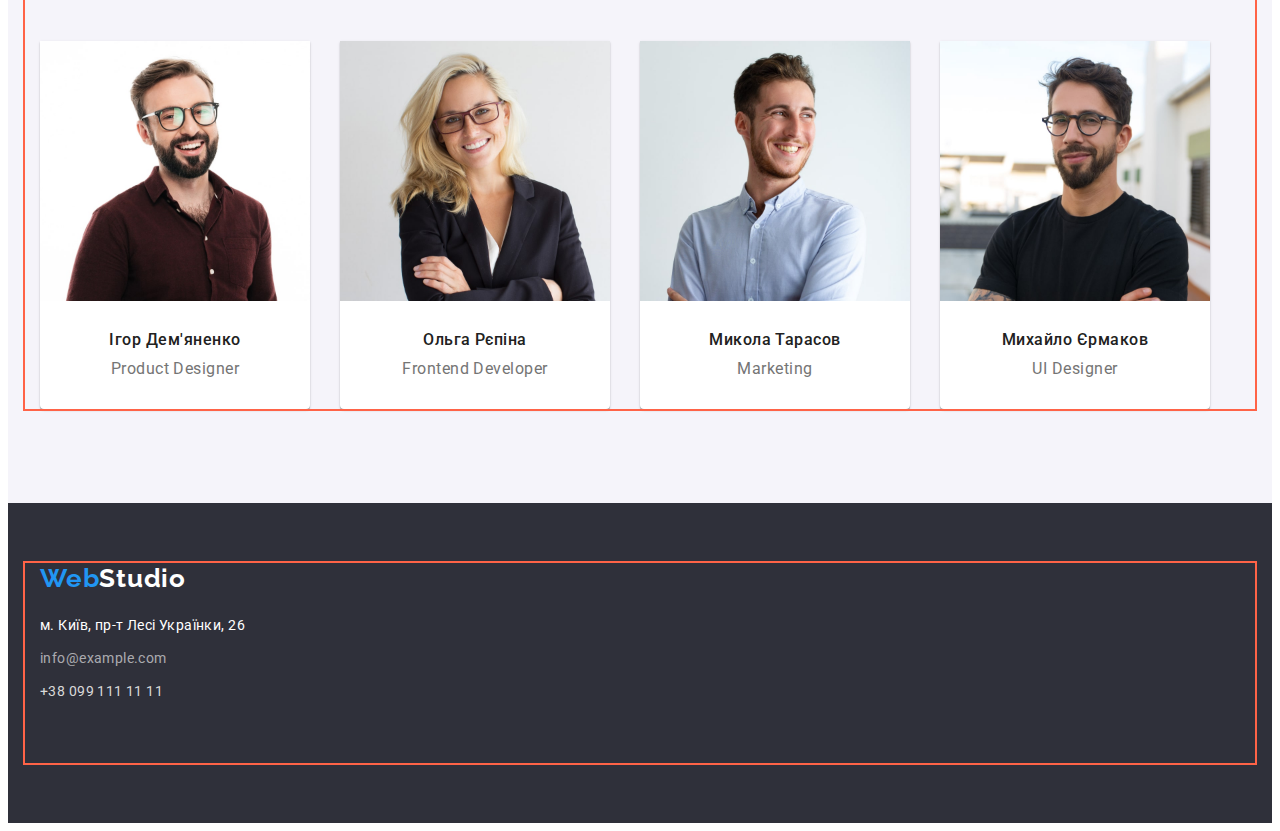
==== commit 2e6e9abb: "correct footer" ====
--- a/index.html
+++ b/index.html
@@ -168,13 +168,11 @@
     </main>
     <footer class="footer">
       <div class="container">
-        <div class="page-logo">
+        <div>
           <a href="./index.html" lang="en" class="footer-web link"
             >Web<span class="footer-studio">Studio</span>
           </a>
-        </div>
-        <div class="main-address">
-          <address class="foooter-addresss">
+          <address class="foooter-address">
             <p class="footer-text">м. Київ, пр-т Лесі Українки, 26</p>
             <ul class="footer-list list">
               <li class="footer-item">
--- a/css/styles.css
+++ b/css/styles.css
@@ -162,6 +162,7 @@
 }
 
 .footer {
+  padding: 60px 0;
   background-color: var(--background-main-color);
 }
 
@@ -400,6 +401,9 @@
 }
 /*footer*/
 .footer-web {
+  display: block;
+  margin-bottom: 20px;
+
   font-family: 'Raleway';
   font-style: normal;
   font-weight: 700;
@@ -418,12 +422,7 @@
   color: var(--main-title-color);
 }
 
-.page-logo {
-  padding-top: 60px;
-  margin-bottom: 20px;
-}
-
-.main-address {
+.foooter-address {
   display: inline-block;
   width: 330px;
   padding-bottom: 60px;
@@ -447,3 +446,6 @@
 .footer-item {
   margin-bottom: 9px;
 }
+.footer-item:last-child {
+  margin-bottom: 0;
+}
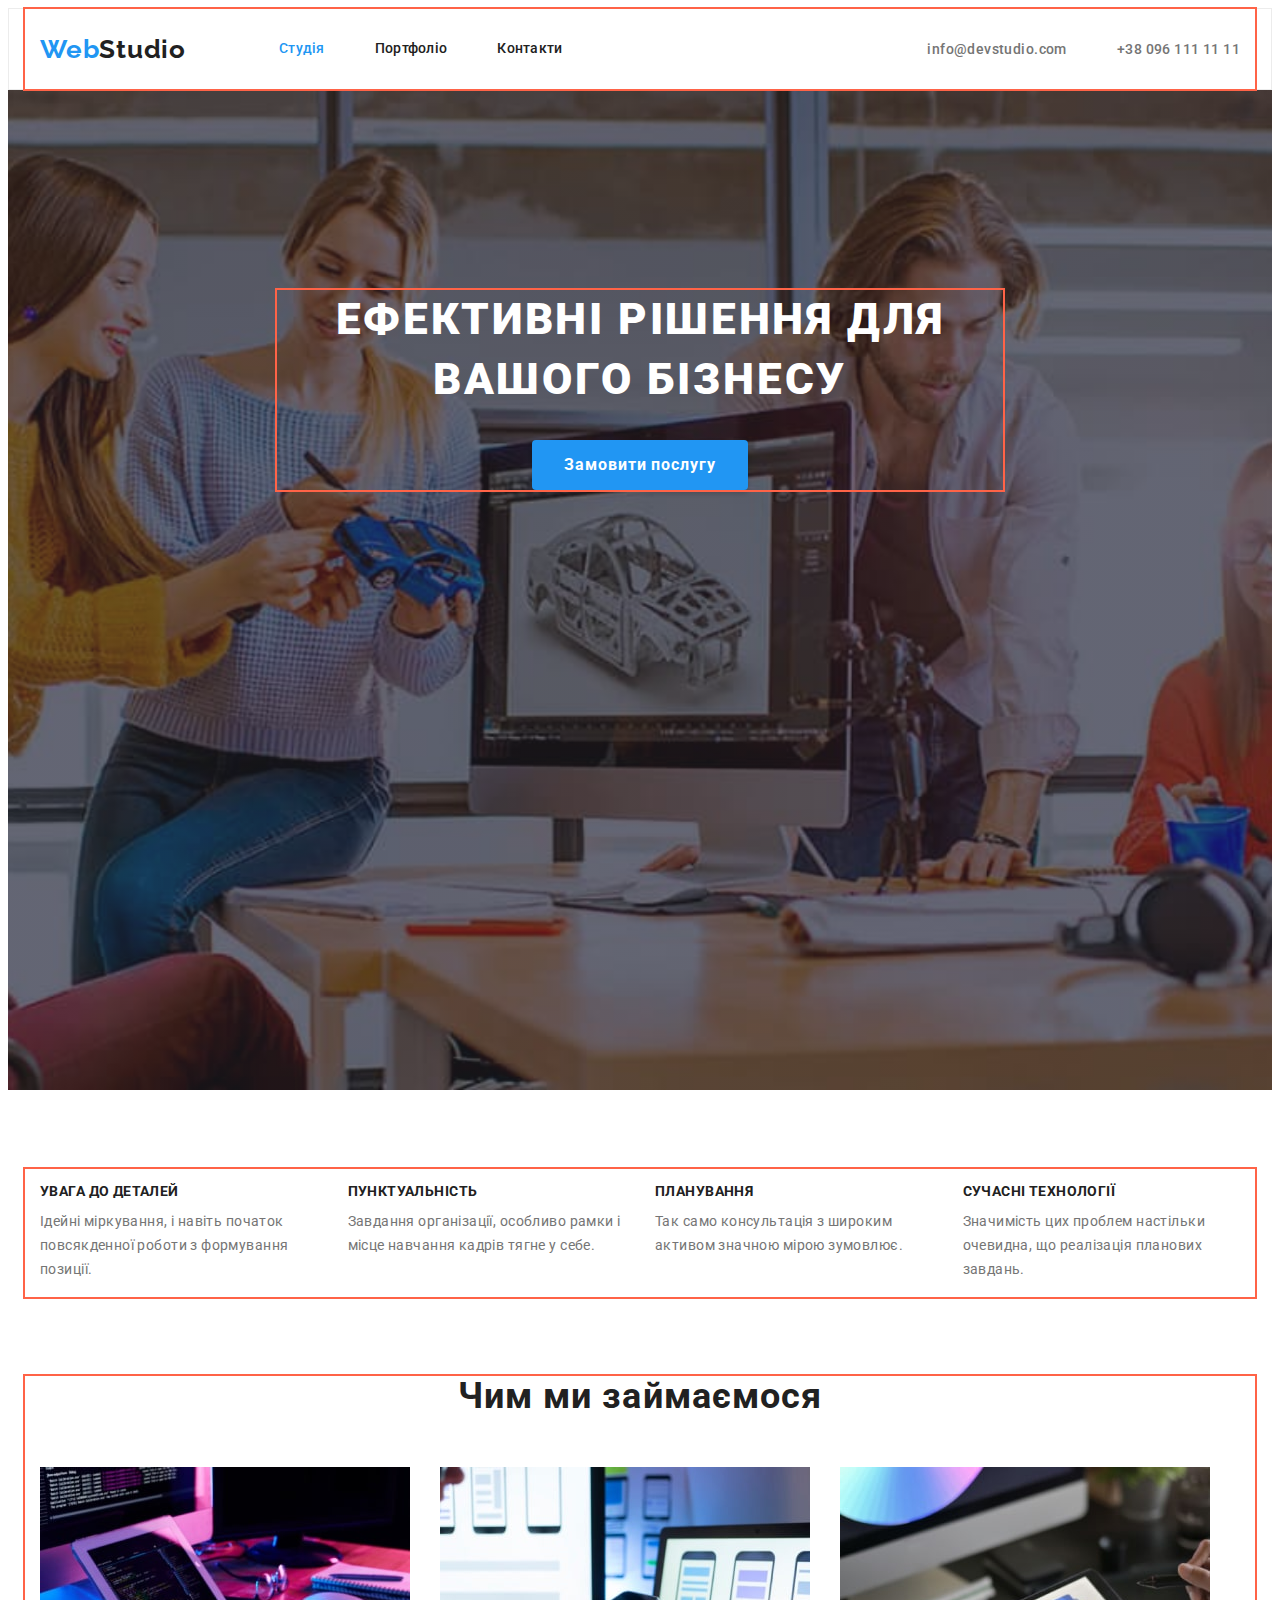
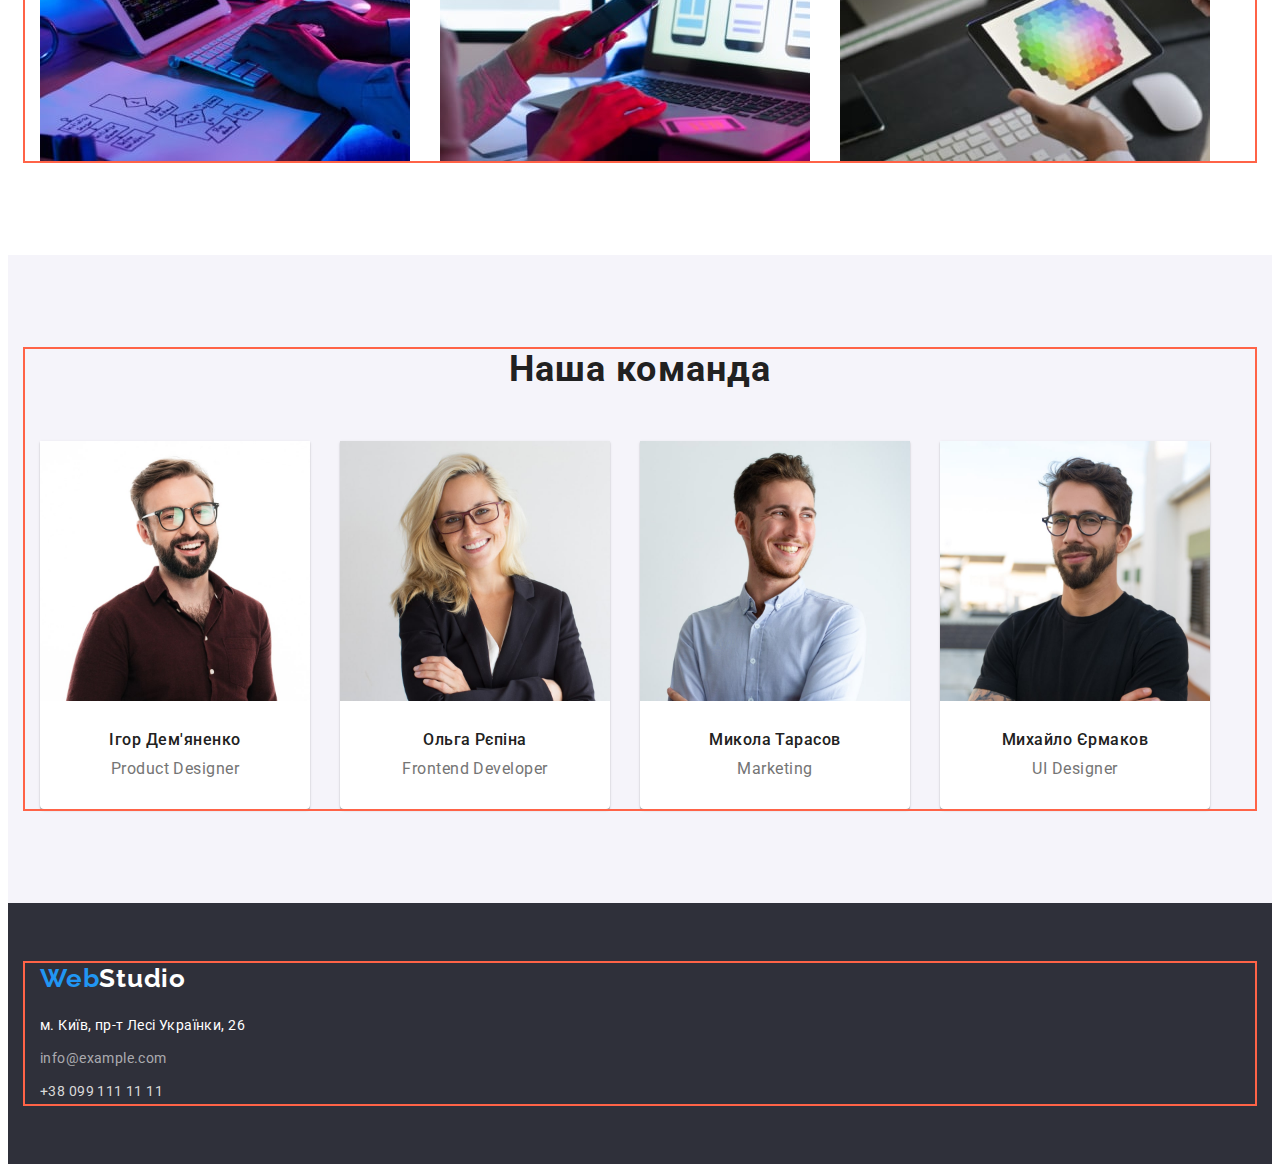
==== commit d9cf46c8: "add" ====
--- a/index.html
+++ b/index.html
@@ -48,7 +48,7 @@
       </div>
     </header>
     <main>
-      <section class="main">
+      <section class="main main-background">
         <div class="container">
           <h1 class="main-title">Ефективні рішення для вашого бізнесу</h1>
           <button type="button" class="main-btn pointer">Замовити послугу</button>
@@ -172,7 +172,7 @@
           <a href="./index.html" lang="en" class="footer-web link"
             >Web<span class="footer-studio">Studio</span>
           </a>
-          <address class="foooter-address">
+          <address class="footer-address">
             <p class="footer-text">м. Київ, пр-т Лесі Українки, 26</p>
             <ul class="footer-list list">
               <li class="footer-item">
--- a/css/styles.css
+++ b/css/styles.css
@@ -10,6 +10,9 @@
   --main-title-color: #ffffff;
   --section-team-color: #f5f4fa;
   --footer-tel-color: #d9d9d9;
+  --border-portfolio-color: #eeeeee;
+  --border-header-color: #ececec;
+  --outline-color: tomato;
 }
 body {
   background-color: var(--background-color);
@@ -37,7 +40,7 @@
   overflow: hidden;
 }
 .header {
-  border: 1px solid #ececec;
+  border: 1px solid var(--border-header-color);
   background-color: var(--background-color);
 }
 p,
@@ -65,7 +68,7 @@
   max-width: 1200px;
   padding-left: 15px;
   padding-right: 15px;
-  outline: 2px solid tomato;
+  outline: 2px solid var(--outline-color);
 }
 
 .header-web {
@@ -156,11 +159,22 @@
 }
 
 .main {
-  background-color: var(--background-main-color);
+  /* background-color: var(--background-main-color); */
   padding-top: 200px;
   padding-bottom: 200px;
 }
-
+.main-background {
+  height: 600px;
+  max-width: 1600px;
+  margin-left: auto;
+  margin-right: auto;
+  background-image: linear-gradient(rgba(47, 48, 58, 0.4), rgba(47, 48, 58, 0.4)),
+    url(../images/main-photo.jpg);
+  background-repeat: no-repeat;
+  background-position: center;
+  background-size: cover;
+  background-color: var(--background-main-color);
+}
 .footer {
   padding: 60px 0;
   background-color: var(--background-main-color);
@@ -310,10 +324,8 @@
 }
 /* button potfolio*/
 
-.page-hidden {
-  margin-bottom: 94px;
-}
 .projects {
+  padding-top: 94px;
   padding-bottom: 94px;
 }
 
@@ -326,10 +338,9 @@
 
 .portfolio-btn {
   padding: 6px 22px;
-  background-color: #f5f4fa;
+  background-color: var(--section-team-color);
   border: 0;
   font-family: inherit;
-  font-style: normal;
   font-weight: 500;
   font-size: 16px;
   line-height: 1.62;
@@ -364,13 +375,11 @@
   flex-wrap: wrap;
 }
 .page-container {
-  padding-left: 0;
-  padding-right: 0;
+  padding-left: 15px;
+  padding-right: 15px;
 }
 .card-item {
   flex-basis: calc((100% - 2 * 30px) / 3);
-  background: #ffffff;
-  border: 1px solid #eeeeee;
   margin-right: 30px;
   margin-bottom: 30px;
 }
@@ -398,6 +407,8 @@
 
 .page-card {
   padding: 20px 24px;
+  background: var(--primary-btn-color);
+  border: 1px solid var(--border-portfolio-color);
 }
 /*footer*/
 .footer-web {
@@ -422,10 +433,9 @@
   color: var(--main-title-color);
 }
 
-.foooter-address {
+.footer-address {
   display: inline-block;
   width: 330px;
-  padding-bottom: 60px;
 }
 .footer-text {
   margin-bottom: 9px;
